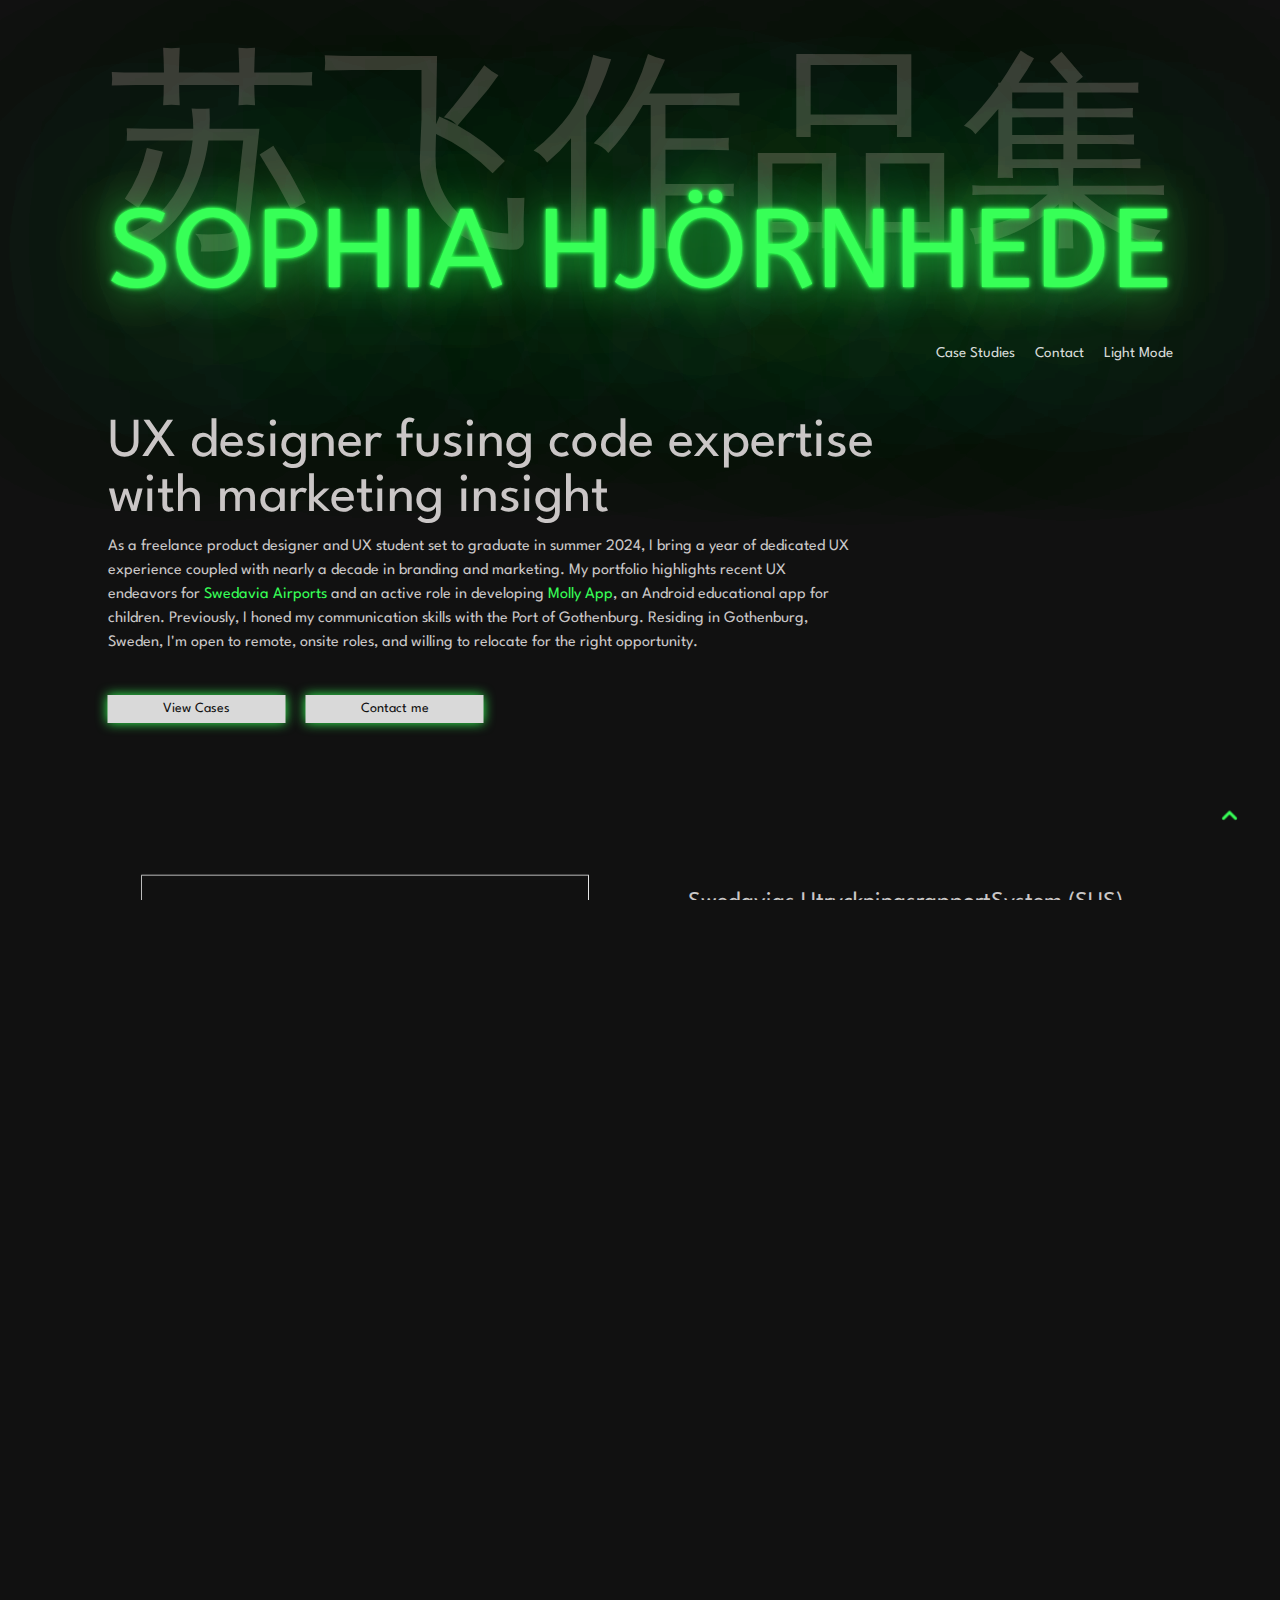
==== dark-version.html @ 8216e6c0 "Initial commit" ====
<!DOCTYPE html>
<html lang="en">

<head>
    <meta charset="UTF-8">
    <meta name="viewport" content="width=device-width, initial-scale=1.0">
    <title>Sophia Hjornhede's Portfolio</title>
    <link rel="stylesheet" href="styles.css">    
    <script src="script.js" defer></script>
</head>

<body>
    <div class="container">
        <div class="portfolio-section">
            <section id="homepage">
                <div class="background-name">苏飞作品集</div>
                <div class="foreground-name shadow-text">SOPHIA HJÖRNHEDE</div>
                <nav class="menu">
                    <a href="#casestudies">Case Studies</a>
                    <a href="#contactme">Contact</a>
                    <a href="index.html">Light Mode</a>
                </nav>

                <div class="intro-section">
                    <h2>UX designer fusing code expertise with marketing insight</h2>
                    <p>As a freelance product designer and UX student set to graduate in summer 2024, I bring a year of
                        dedicated UX
                        experience coupled with nearly a decade in branding and marketing. My portfolio highlights
                        recent UX
                        endeavors for <span class="highlight">Swedavia Airports</span> and an active role
                        in developing
                        <span class="highlight">Molly App</span>, an Android educational app for
                        children. Previously, I honed my communication skills with the Port of
                        Gothenburg. Residing in Gothenburg,
                        Sweden, I'm open to remote, onsite roles, and willing to relocate for the right opportunity.
                    </p>
                </div>

                <div class="buttons-container">
                    <a href="#casestudies" class="button">View Cases</a>
                    <a href="#contactme" class="button">Contact me</a>
                </div>
            </section>

            <section id="casestudies">
                <div class="case-studies-container">
                    <!-- sus -->
                    <div class="case-study left">
                        <img src="sus.png" alt="SUS System" class="case-study-image left">
                        <div class="case-study-text">
                            <h2>Swedavias UtryckningsrapportSystem (SUS)</h2>
                            <div class="underline"></div>
                            <p>Swedavia's Emergency Report System (SUS) at Arlanda Airport is undergoing a redesign to
                                enhance
                                emergency response capabilities. The focus is on user-friendly interfaces, efficient
                                reporting,
                                and real-time updates. I am actively involved in the site's redesign to improve the user
                                experience, collaborating closely with a cross-functional team and clients from the
                                beginning.
                                To explore more about the case, visit the <a
                                    href="https://dribbble.com/shots/23037301-UX-Project-Swedavia-s-UtryckningsrapportSystem-SUS"
                                    class="highlight" target="_blank">case study</a> page on
                                my
                                Dribbble site, or <a href="SusCase.html" class="highlight">read it here.</a></p>
                        </div>
                    </div>

                    <!-- togoApp -->
                    <div class="case-study right">
                        <div class="case-study-text">
                            <h2>Västtrafik To-Go App</h2>
                            <div class="underline"></div>
                            <p>This project was completed by a four-member group. We leveraged our UX research findings
                                to
                                modify the design of the “Västtrafik To-Go app” with the goal of resolving the issues
                                identified during the user testing phase. I served as the scrum master and UX designer
                                for
                                this project. You can find more detailed <a
                                    href="https://dribbble.com/shots/20914330-UX-Design-V-sttrafik-To-Go-App"
                                    class="highlight" target="_blank">case study</a> about
                                this project on my Dribbble page.
                            </p>
                        </div>
                        <img src="vasttraffik.png" alt="Västtrafik To-Go App" class="case-study-image right">
                    </div>

                    <!-- LingAudiotourApp  -->
                    <div class="case-study left">
                        <img src="ling.png" alt="ling" class="case-study-image left">
                        <div class="case-study-text">
                            <h2>Museum Audio-tour App</h2>
                            <div class="underline"></div>
                            <p>This was my first UX design project, which involved creating a prototype for an
                                audio-tour
                                mobile application for museums. The primary goal of this app is to offer audio
                                assistance to
                                museum and art gallery visitors, regardless of age or gender. As the solo UX designer on
                                this project, I managed the entire design process from initial concept to final
                                delivery.
                                Click to read more about <a
                                    href="https://dribbble.com/shots/20477918-UX-Design-Audio-tour-for-museum-art-gallery"
                                    class="highlight" target="_blank">this project</a> on my Dribbble page.
                            </p>
                        </div>
                    </div>

                    <!-- Småtrollen -->
                    <div class="case-study right">
                        <div class="case-study-text">
                            <h2>Småtrollen Föräldrakooperativ</h2>
                            <div class="underline"></div>
                            <p>This project was conducted under the requirements of Småtrollen Föräldrakooperativ, a
                                Swedish
                                kindergarten. Four group members were involved; we conducted a heuristic evaluation of
                                the
                                current website and developed a design sample for the new version, specifically for
                                mobile.
                                I served as the main designer and photographer for the project. Explore this <a
                                    href="https://dribbble.com/shots/20899175-UX-Design-Designing-a-website-for-a-Swedish-kindergarten"
                                    class="highlight" target="_blank">case study</a> on my Dribbble site.
                            </p>
                        </div>
                        <img src="småtrollen.png" alt="småtrollen" class="case-study-image right">
                    </div>

                    <!-- Molly -->
                    <section id="molly">
                        <div class="case-study left">
                            <img src="molly.png" alt="molly" class="case-study-image left">
                            <div class="case-study-text">
                                <h2>“Hej Molly”</h2>
                                <div class="underline"></div>
                                <p>The educational game app for kids, 'Hej Molly,' targets children aged 3-9 and focuses
                                    on
                                    helping them learn to read and write in Swedish and Chinese, as well as offering
                                    some
                                    mathematical practice. The project was recently initiated, and I am serving as the
                                    project
                                    leader and product designer. As of now, the project doesn't have a case study, but
                                    this
                                    will
                                    be updated once it's ready.</p>
                            </div>
                        </div>
                    </section>
            </section>
            </section>
            <section id="contactme">
                <div class="contact-container">
                    <h2>Interested in knowing more? Download my resume here:</h2>
                    <br>
                    <a href="ResumeDark.pdf" target="_blank" class="resume-download" download="Sophia_Hjornhede_Resume">Sophia's
                        Resume</a>
                </div>
                <div class="contact-container">
                    <h2>Any questions? Potential projects? Message me below:</h2>
                    <form action="mailto:sophia.hjornhede@gmail.com" method="post" enctype="text/plain">
                        <label for="name"></label>
                        <input type="text" id="name" name="name" placeholder="Your Name"><br>

                        <label for="email"></label>
                        <input type="email" id="email" name="email" placeholder="Your Email"><br>

                        <label for="message"></label>
                        <textarea id="message" name="message" rows="4" placeholder="Your Message"></textarea><br>
                        <br>
                        <br>
                        <input type="submit" value="Send" class="send-button">
                    </form>
                </div>
            </section>
            <footer>
                <p>© 2023 Sophia Hjörnhede</p>
                <div class="social-icons">
                    <a href="https://www.linkedin.com/in/sophia-h-2a339b26a/" target="_blank"><img
                            src="mdi_linkedin.svg" alt="LinkedIn"></a>
                    <a href="https://dribbble.com/SophiaHjornhede" target="_blank"><img src="mingcute_dribbble-fill.svg"
                            alt="LinkedIn"></a>
                    <a href="#" target="_blank"><img src="mdi_github.svg"
                            alt="LinkedIn"></a>
                </div>
            </footer>
        </div>
    </div>
    </div>  
    <a href="#homepage" id="back-to-top" title="Back to top" aria-label="Back to top"></a>
    <script src="script.js"></script>
</body>
</html>
---- styles.css ----
@import url('https://fonts.googleapis.com/css2?family=ABeeZee&family=League+Spartan:wght@400&display=swap');

body,
html {
    height: 100%;
    margin: 0;
    font-family: 'ABeeZee', sans-serif;
    background-color: #111;
    color: rgba(255, 255, 255, 1);
    position: relative;
    overflow-x: hidden;
    scroll-behavior: smooth;
}

/* Light mode styles */
body.light-mode {
    background-color: #fff;
    color: #000;
}

/* You'll also need to override other elements specifically for light mode */
.light-mode .menu a,
.light-mode .menu a:link,
.light-mode .menu a:visited {
    color: #000;
    /* And so on for other elements... */
}

.portfolio-section {
    position: absolute;
    top: 1%;
    /* Adjust as necessary to lower the names */
    left: 50%;
    transform: translateX(-50%);
    text-align: center;
    margin-bottom: 2em;
    z-index: 10;
}

.background-name {
    font-size: calc(100vw / 6);
    font-weight: 400;
    color: rgb(66, 57, 57);
    white-space: nowrap;
    user-select: none;
    /*z-index: 1;*/
}

.foreground-name {
    font-size: calc(100vw / 11.5);
    font-weight: 400;
    color: rgba(55, 255, 87, 1);
    margin-top: -1em;
    white-space: nowrap;
    user-select: none;
    z-index: 2;
}

body.light-mode.foreground-name {
    color: rgba(244, 47, 67, 1);
}

.menu {
    font-family: 'League Spartan', sans-serif;
    font-size: 15px;
    font-weight: 400;
    color: rgba(255, 255, 255, 1);
    margin-top: 2em;
    /* Adjust as necessary to position under the name */
    display: flex;
    justify-content: right;
    gap: 20px;
}

.menu a {
    text-decoration: none;
    transition: color 0.3s;
    display: inline-block;
    line-height: 14px;    
}

.menu a,
.menu a:link,
.menu a:visited {
    color: rgba(255, 255, 255, 0.849);
    text-decoration: none;
}

.menu a:hover {
    color: #00ff00;
    text-decoration: underline;
}

.container {
    display: flex;
    flex-direction: column;
    align-items: flex-start;
    max-width: 1100px;
    margin-left: auto;
    margin-right: auto;
    padding: 20px;
}

.case-container {
    display: flex;
    flex-direction: column;
    align-items: right;
    max-width: 1050px;
    margin-left: auto;
    margin-right: auto;
    padding: 20px;
}

.case {
    display: flex;
    /*background-color: #fff;*/
    flex-direction: column;
    align-items: flex-start;
    max-width: 1100px;
    margin-left: auto;
    margin-right: auto;
    padding: 25px;
    width: 100%;
    box-sizing: border-box;
    overflow: hidden;
    /* Ensures no part of the image spills out */
}



.intro-section {
    font-family: 'League Spartan', sans-serif;
    font-size: 14px;
    font-weight: 400;
    max-width: 70%;
    margin: 10 auto 1em;
    font-size: 1em;
    color: #cac7c7;
    text-align: left;
    position: relative;
    z-index: 5;
    top: 10px
}

.intro-section h2 {
    font-size: 55px;
    font-family: 'League Spartan', sans-serif;
    font-weight: 400;
    color: rgb(202, 198, 198);
    width: 110%;
    margin: 10 auto 0.2em;
    line-height: 1;
    margin-bottom: 0;
}

.intro-section p {
    font-size: 16px;
    color: rgba(202, 199, 199, 1);
    margin-top: 10px;
    line-height: 1.5;
}

.highlight {
    color: rgba(55, 255, 87, 1);
}

.button,
.resume-download,
.send-button {
    font-family: 'League Spartan', sans-serif;
    font-size: 14px;
    font-weight: 400;
    background-color: #d9d9d9;
    color: rgb(17, 17, 17);
    border: none;
    padding: 0.5em 1em;
    cursor: pointer;
    transition: background-color 0.3s;
    display: inline-block;
    line-height: 14px;
    text-decoration: none;
    box-shadow: 0px 0px 11.75px #37FF57;
    width: 150px;
}

.send-button {
    width: 180px;
}


.button:hover,
.resume-download:hover,
.send-button:hover {
    background-color: #4e4c4c;
    color: #d9d9d9;
    text-decoration: underline;
}

.buttons-container {
    bottom: 10px;
    left: 110px;
    display: flex;
    gap: 20px;
    margin-top: 50px;
    margin-bottom: 100px;
    padding-left: 0;
}

.shadow-text {
    text-shadow:
        0px 0px 752.53px #37FF57,
        0px 0px 622.01px #37FF57,
        0px 0px 44.51px #37FF57,
        0px 0px 7.25px #37FF57,
        0px 0px 3.53px #37FF57,
        0px 0px 1.75px #37FF57;
}



.case-studies-container {
    width: 100%;
    margin-bottom: 150px;
}

.case-study {
    display: flex;
    flex-wrap: wrap;
    align-items: center;
    justify-content: space-between;
    margin-bottom: 2rem;
}

.case-study.left .case-study-image,
.case-study.right .case-study-image {
    order: 1;
}

.case-study.left .case-study-text,
.case-study.right .case-study-text {
    order: 2;
}

.case-study.left {
    text-align: left;
}

.case-study.right {
    text-align: right;
}

.case-study:nth-child(odd) .case-study-image {
    order: -1;
}

.case-study:nth-child(even) .case-study-image {
    order: 2;
}

.case-study-image {
    width: 49%;
}

.case-study-text {
    position: relative;
    width: 45.5%;
}

.case-study-text h2 {
    margin-top: 0;
    font-family: 'League Spartan', sans-serif;
    font-size: 24px;
    font-weight: 400;
    color: #cac7c7;
    /*text-align: left;*/
}

.underline {
    width: 15%;
    height: 3px;
    background-color: #37FF57;
    position: absolute;
    margin-top: -15px;
}

.case-study.left .underline {
    left: 0;
}

.case-study.right .underline {
    right: 0;
}

.case-study-text p {
    color: #cac7c7;
    font-family: 'League Spartan', sans-serif;
    font-size: 16px;
    font-weight: 400;
    line-height: 1.5;
}

.contact-container {
    max-width: 600px;
    margin: 0 auto;
    padding: 20px;
    margin-bottom: 20px;
}

.contact-container h2 {
    margin-top: 0;
    font-family: 'League Spartan', sans-serif;
    font-size: 20px;
    font-weight: 400;
    color: #cac7c7;
    text-align: center;
}

.contact-container p {
    color: #cac7c7;
    font-family: 'League Spartan', sans-serif;
    font-size: 16px;
    font-weight: 400;
}

input[type="text"],
input[type="email"],
textarea {
    width: 100%;
    padding: 12px;
    margin: 8px 0;
    display: inline-block;
    border: 1px solid #cac7c7;
    border-radius: 0px;
    box-sizing: border-box;
    font-family: 'League Spartan', sans-serif;
    font-size: 16px;
    font-weight: 400;
    background-color: #dddbdb;
}

footer {
    text-align: center;
    margin-top: 40px;
    padding-top: 20px;
    font-family: 'League Spartan', sans-serif;
    font-size: 14px;
    font-weight: 400;
    margin-bottom: 30px
}

.social-icons a {
    color: #cac7c7;
    margin: 0 10px;
    text-decoration: none;
}

/* Back to Top Button Styles */
#back-to-top {
    position: fixed;
    bottom: 8%;
    right: 38px;
    width: 25px;
    height: 25px;
    background-image: url('mingcute_up-fill.png');
    background-size: cover;
    border-radius: 50%;
    z-index: 1000;
    cursor: pointer;
    /*display: none; */
}

/* Optional: Add transition for smooth display on scroll */
#back-to-top {
    transition: opacity 0.2s ease-in-out;
    opacity: 1;
    /* Make button transparent initially */
}

/* Display the button when it's active (i.e., when you've scrolled down) */
#back-to-top.active {
    display: block;
    opacity: 1;
}

.case img {
    width: 100%;
    height: 100%;
    object-fit: cover;
    /* This will cover the area without losing aspect ratio */
    display: block;
    /* Removes any extra space at the bottom of the image */
}

.responsive-image {
    max-width: 100%;
    height: auto;
    /*box-shadow: 0px 0px 20px #37ff57   */ 
}


/* Responsive adjustments */
@media (max-width: 800px) {

    .buttons-container {
        padding-left: 0;
        justify-content: center;
    }

    .combined-section {
        align-items: center;
        /* Optional: this would center the text and buttons on small screens */
    }

    .background-name {
        font-size: calc(100vw / 5.7);
        /* Increase size for smaller screens */
    }

    .foreground-name {
        font-size: calc(100vw / 11);
        /* Increase size for smaller screens */
    }

    .menu {
        flex-direction: row;
        gap: 10px;
        margin-top: 1em;
        /* Adjust for smaller screens */
        justify-content: right;
    }

    .buttons-container {
        bottom: 50px;
        /* Adjust button position for smaller screens */
    }

    .intro-section {
        max-width: 100%;
    }

    .intro-section h2 {
        font-size: calc(100vw / 18);
        /* Increase size for smaller screens */
    }

    .case-study {
        flex-direction: column;
    }

    .case-study .case-study-image,
    .case-study .case-study-text {
        order: 1;
        /* Reset the order to the default stacking order */
        width: 100%;
        /* Make the image and text take full width */
    }

    .case-study.left.case-study-text {
        padding-right: 0;
        text-align: left;

    }

    .case-study.right.case-study-text {
        padding-right: 0;
        text-align: right;
    }

    .case-study.case-study-text,
    .case-study-image {
        order: 1;
    }


    .case-study {
        flex-direction: column;
    }

    .case-study-image,
    .case-study-text {
        width: 100%;
        order: 1;
    }

    .case-study.left .underline,
    .case-study.right .underline {
        width: 30%;
    }

    .contact-container h2 {
        font-size: 18px;
    }

    .case-container {        
        align-items: center;       
        padding: 20px;
    }
    

}
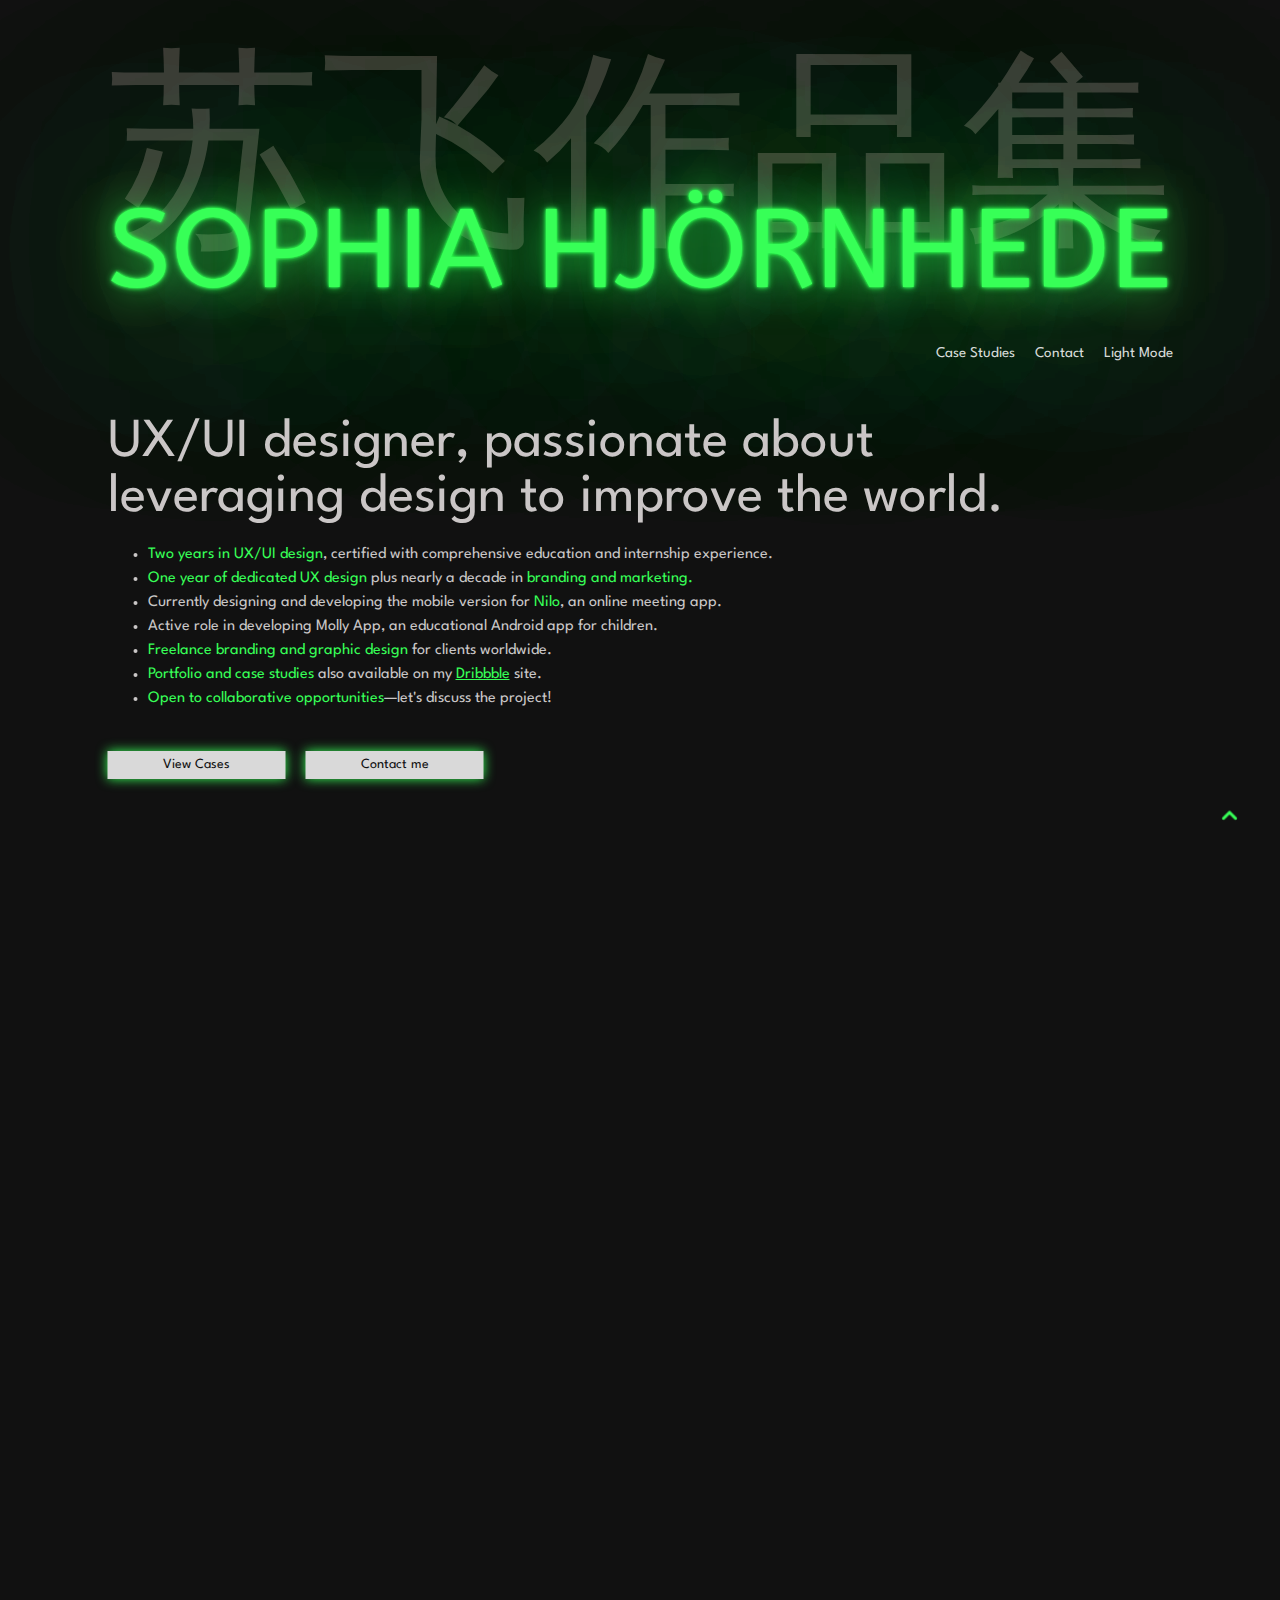
==== commit b2ad88ec: "Update portfolio UX" ====
--- a/dark-version.html
+++ b/dark-version.html
@@ -5,7 +5,7 @@
     <meta charset="UTF-8">
     <meta name="viewport" content="width=device-width, initial-scale=1.0">
     <title>Sophia Hjornhede's Portfolio</title>
-    <link rel="stylesheet" href="styles.css">    
+    <link rel="stylesheet" href="styles.css">
     <script src="script.js" defer></script>
 </head>
 
@@ -22,17 +22,25 @@
                 </nav>
 
                 <div class="intro-section">
-                    <h2>UX designer fusing code expertise with marketing insight</h2>
-                    <p>As a freelance product designer and UX student set to graduate in summer 2024, I bring a year of
-                        dedicated UX
-                        experience coupled with nearly a decade in branding and marketing. My portfolio highlights
-                        recent UX
-                        endeavors for <span class="highlight">Swedavia Airports</span> and an active role
-                        in developing
-                        <span class="highlight">Molly App</span>, an Android educational app for
-                        children. Previously, I honed my communication skills with the Port of
-                        Gothenburg. Residing in Gothenburg,
-                        Sweden, I'm open to remote, onsite roles, and willing to relocate for the right opportunity.
+                    <h2>UX/UI designer, passionate about leveraging design to improve the world.</h2>
+                    <p>
+                    <ul>
+                        <li><span class="highlight">Two years in UX/UI design</span>, certified with comprehensive
+                            education and internship experience.</li>
+                        <li><span class="highlight">One year of dedicated UX design</span> plus nearly a decade in <span
+                                class="highlight">branding and marketing.</span></li>
+                        <li>Currently designing and developing the mobile version for <span
+                                class="highlight">Nilo</span>, an online meeting app.</li>
+                        <li>Active role in developing <span class="highlight"></span>Molly App, an educational Android
+                            app for children.</li>
+                        <li><span class="highlight">Freelance branding and graphic design</span> for clients worldwide.
+                        </li>
+                        <li><span class="highlight">Portfolio and case studies</span> also available on my <a
+                                href="https://dribbble.com/SophiaHjornhede" class="highlight"
+                                target="_blank">Dribbble</a> site.</li>
+                        <li><span class="highlight">Open to collaborative opportunities</span>—let's discuss the
+                            project!</li>
+                    </ul>
                     </p>
                 </div>
 
@@ -44,7 +52,7 @@
 
             <section id="casestudies">
                 <div class="case-studies-container">
-                    <!-- sus -->
+                    <!-- Sus -->
                     <div class="case-study left">
                         <img src="sus.png" alt="SUS System" class="case-study-image left">
                         <div class="case-study-text">
@@ -54,19 +62,69 @@
                                 enhance
                                 emergency response capabilities. The focus is on user-friendly interfaces, efficient
                                 reporting,
-                                and real-time updates. I am actively involved in the site's redesign to improve the user
+                                and real-time updates. I was actively involved in the site's redesign to improve the
+                                user
                                 experience, collaborating closely with a cross-functional team and clients from the
                                 beginning.
                                 To explore more about the case, visit the <a
                                     href="https://dribbble.com/shots/23037301-UX-Project-Swedavia-s-UtryckningsrapportSystem-SUS"
                                     class="highlight" target="_blank">case study</a> page on
                                 my
-                                Dribbble site, or <a href="SusCase.html" class="highlight">read it here.</a></p>
-                        </div>
-                    </div>
-
-                    <!-- togoApp -->
-                    <div class="case-study right">
+                                Dribbble site.</p>
+                        </div>
+                    </div>
+
+                    <!-- Nilo -->
+                    <div class="case-study right">
+                        <div class="case-study-text">
+                            <h2>Nilo App</h2>
+                            <div class="underline"></div>
+                            <p>Nilo is an online meeting app focused on enhancing collaboration and decision-making
+                                through effective knowledge sharing. As a UX designer, I'm part of the team developing
+                                its mobile version. This ongoing project aims to improve the app's accessibility and
+                                user experience. Updates and detailed case studies will be shared soon to highlight our
+                                progress and the impact of our work.
+                            </p>
+                        </div>
+                        <img src="Nilo Dark.png" alt="Nilo App" class="case-study-image right">
+                    </div>
+
+                    <!-- Hugo  -->
+                    <div class="case-study left">
+                        <img src="Hugo dark.png" alt="Hugo" class="case-study-image left">
+                        <div class="case-study-text">
+                            <h2>Hugo Tech</h2>
+                            <div class="underline"></div>
+                            <p>HUGO is at the forefront of redefining last-mile delivery with its innovative use of
+                                autonomous robots, offering efficient, short-distance transportation for goods. Involved
+                                in their rebranding, I aimed to capture HUGO's blend of technological advancement and
+                                user-friendly design. Click to read more about <a
+                                    href="https://dribbble.com/shots/23475521-Branding-project-Hugo-the-delivery-robot"
+                                    class="highlight" target="_blank">this project</a> on my Dribbble page.
+                            </p>
+                        </div>
+                    </div>
+
+                    <!-- Floria -->
+                    <div class="case-study right">
+                        <div class="case-study-text">
+                            <h2>Floria</h2>
+                            <div class="underline"></div>
+                            <p>For the Floria project, a night flower delivery store, I created the branding and
+                                identity in the early stage. This involved developing a unique visual language that
+                                captures the essence of Floria's service that delivering flowers under the moonlight. My
+                                focus was on crafting an identity that stands out in the competitive flower delivery
+                                market, emphasizing the beauty and serenity of nighttime deliveries. You can explore
+                                this <a
+                                    href="https://dribbble.com/shots/23305119-Branding-Project-Floria-a-flower-delivery-company"
+                                    class="highlight" target="_blank">case study</a> on my Dribbble site.
+                            </p>
+                        </div>
+                        <img src="Floria dark.png" alt="Floria" class="case-study-image right">
+                    </div>
+
+                    <!-- västtrafik -->
+                    <div class="case-study left">
                         <div class="case-study-text">
                             <h2>Västtrafik To-Go App</h2>
                             <div class="underline"></div>
@@ -81,12 +139,11 @@
                                 this project on my Dribbble page.
                             </p>
                         </div>
-                        <img src="vasttraffik.png" alt="Västtrafik To-Go App" class="case-study-image right">
+                        <img src="vasttraffik.png" alt="Västtrafik To-Go App" class="case-study-image left">
                     </div>
 
                     <!-- LingAudiotourApp  -->
-                    <div class="case-study left">
-                        <img src="ling.png" alt="ling" class="case-study-image left">
+                    <div class="case-study right">
                         <div class="case-study-text">
                             <h2>Museum Audio-tour App</h2>
                             <div class="underline"></div>
@@ -102,10 +159,11 @@
                                     class="highlight" target="_blank">this project</a> on my Dribbble page.
                             </p>
                         </div>
+                        <img src="ling.png" alt="ling" class="case-study-image right">
                     </div>
 
                     <!-- Småtrollen -->
-                    <div class="case-study right">
+                    <div class="case-study left">
                         <div class="case-study-text">
                             <h2>Småtrollen Föräldrakooperativ</h2>
                             <div class="underline"></div>
@@ -120,37 +178,39 @@
                                     class="highlight" target="_blank">case study</a> on my Dribbble site.
                             </p>
                         </div>
-                        <img src="småtrollen.png" alt="småtrollen" class="case-study-image right">
+                        <img src="småtrollen.png" alt="småtrollen" class="case-study-image left">
                     </div>
 
                     <!-- Molly -->
-                    <section id="molly">
-                        <div class="case-study left">
-                            <img src="molly.png" alt="molly" class="case-study-image left">
-                            <div class="case-study-text">
-                                <h2>“Hej Molly”</h2>
-                                <div class="underline"></div>
-                                <p>The educational game app for kids, 'Hej Molly,' targets children aged 3-9 and focuses
-                                    on
-                                    helping them learn to read and write in Swedish and Chinese, as well as offering
-                                    some
-                                    mathematical practice. The project was recently initiated, and I am serving as the
-                                    project
-                                    leader and product designer. As of now, the project doesn't have a case study, but
-                                    this
-                                    will
-                                    be updated once it's ready.</p>
-                            </div>
-                        </div>
-                    </section>
+                    <div class="case-study right">
+                        <div class="case-study-text">
+                            <h2>“Hej Molly”</h2>
+                            <div class="underline"></div>
+                            <p>The educational game app for kids, 'Hej Molly,' targets children aged 3-9 and focuses
+                                on
+                                helping them learn to read and write in Swedish and Chinese, as well as offering
+                                some
+                                mathematical practice. The project was recently initiated, and I am serving as the
+                                project
+                                leader and product designer. As of now, the project doesn't have a case study, but
+                                this
+                                will
+                                be updated once it's ready.</p>
+                        </div>
+                        <img src="molly.png" alt="molly" class="case-study-image right">
+                    </div>
+
+                </div>
             </section>
-            </section>
+
             <section id="contactme">
                 <div class="contact-container">
+                    <!--
                     <h2>Interested in knowing more? Download my resume here:</h2>
                     <br>
                     <a href="ResumeDark.pdf" target="_blank" class="resume-download" download="Sophia_Hjornhede_Resume">Sophia's
                         Resume</a>
+                    -->
                 </div>
                 <div class="contact-container">
                     <h2>Any questions? Potential projects? Message me below:</h2>
@@ -176,14 +236,14 @@
                             src="mdi_linkedin.svg" alt="LinkedIn"></a>
                     <a href="https://dribbble.com/SophiaHjornhede" target="_blank"><img src="mingcute_dribbble-fill.svg"
                             alt="LinkedIn"></a>
-                    <a href="#" target="_blank"><img src="mdi_github.svg"
-                            alt="LinkedIn"></a>
+                    <a href="#" target="_blank"><img src="mdi_github.svg" alt="LinkedIn"></a>
                 </div>
             </footer>
         </div>
     </div>
-    </div>  
+    </div>
     <a href="#homepage" id="back-to-top" title="Back to top" aria-label="Back to top"></a>
     <script src="script.js"></script>
 </body>
+
 </html>--- a/styles.css
+++ b/styles.css
@@ -95,17 +95,17 @@
     display: flex;
     flex-direction: column;
     align-items: flex-start;
-    max-width: 1100px;
+    max-width: 800px;
     margin-left: auto;
     margin-right: auto;
-    padding: 20px;
+    padding: 50px;
 }
 
 .case-container {
     display: flex;
     flex-direction: column;
     align-items: right;
-    max-width: 1050px;
+    max-width: 800px;
     margin-left: auto;
     margin-right: auto;
     padding: 20px;
@@ -120,7 +120,7 @@
     margin-left: auto;
     margin-right: auto;
     padding: 25px;
-    width: 100%;
+    width: 80%;
     box-sizing: border-box;
     overflow: hidden;
     /* Ensures no part of the image spills out */
@@ -130,17 +130,20 @@
 
 .intro-section {
     font-family: 'League Spartan', sans-serif;
-    font-size: 14px;
-    font-weight: 400;
-    max-width: 70%;
+    font-size: 18px;
+    font-weight: 400;
+    max-width: 80%;
     margin: 10 auto 1em;
     font-size: 1em;
     color: #cac7c7;
     text-align: left;
     position: relative;
     z-index: 5;
+    line-height: 1.5;
     top: 10px
 }
+
+
 
 .intro-section h2 {
     font-size: 55px;
@@ -154,7 +157,7 @@
 }
 
 .intro-section p {
-    font-size: 16px;
+    font-size: 18px;
     color: rgba(202, 199, 199, 1);
     margin-top: 10px;
     line-height: 1.5;
